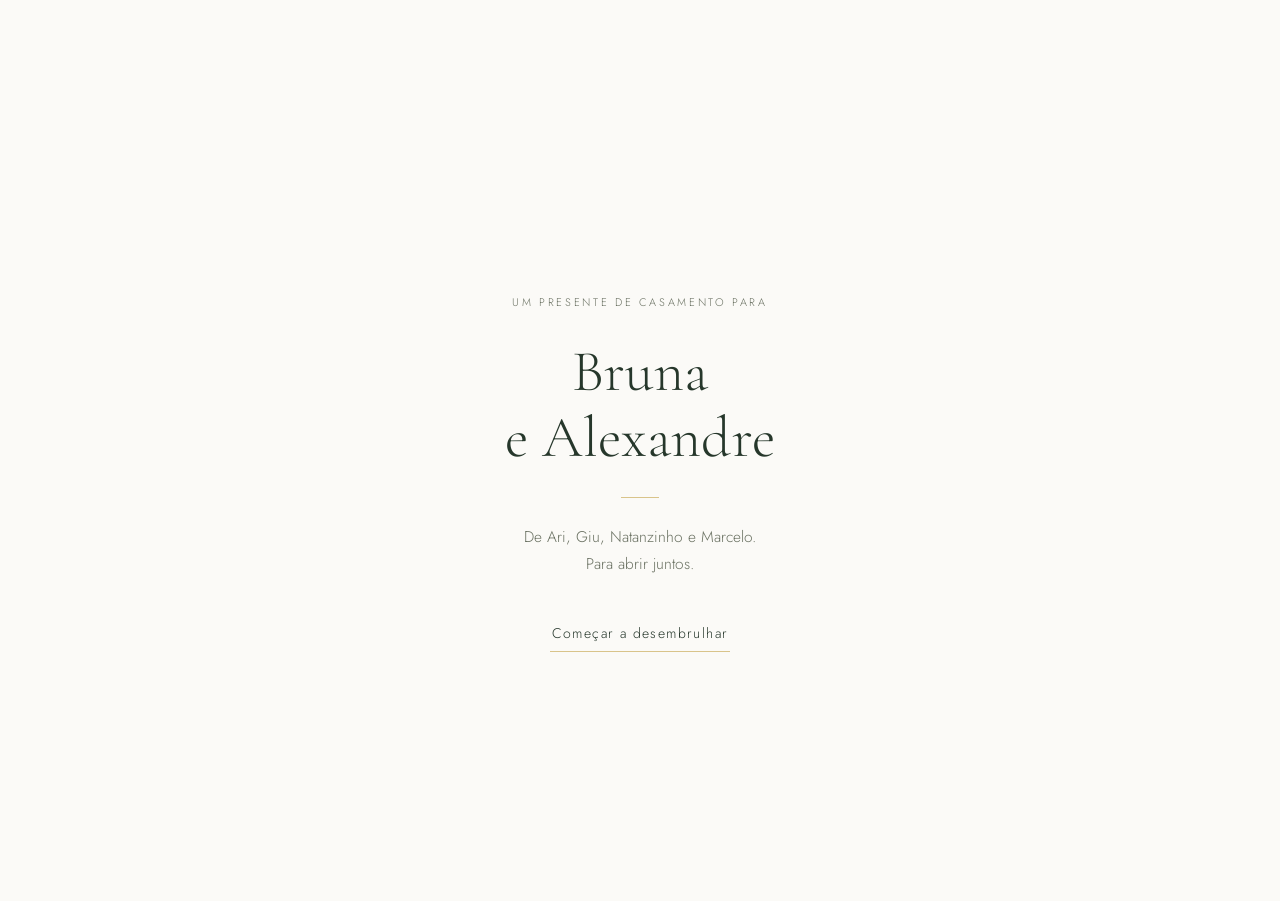
==== index.html @ 8fc874d0 "Constrói o motor do desembrulho e o presente de Bruna e Alexandre Motor estático em quatro arquivos," ====
<!DOCTYPE html>
<html lang="pt-BR">
<head>
<meta charset="utf-8">
<meta name="viewport" content="width=device-width, initial-scale=1, viewport-fit=cover">
<title>Um presente</title>
<meta name="description" content="Um presente para abrir juntos.">
<meta name="theme-color" content="#FBFAF7">
<meta name="robots" content="noindex">

<link rel="preconnect" href="https://fonts.googleapis.com">
<link rel="preconnect" href="https://fonts.gstatic.com" crossorigin>
<link rel="stylesheet"
      href="https://fonts.googleapis.com/css2?family=Cormorant+Garamond:wght@300;400&family=Jost:wght@300;400&display=swap">

<link rel="stylesheet" href="assets/theme-botanico.css">
<link rel="stylesheet" href="assets/base.css">
</head>
<body>

<div class="chrome">
  <nav class="progress" id="progress" aria-label="Etapas do presente"></nav>
</div>

<button class="back" id="back" type="button" aria-label="Voltar uma etapa">
  <svg width="18" height="18" viewBox="0 0 18 18" fill="none"
       stroke="currentColor" stroke-width="1" aria-hidden="true">
    <path d="M11 3.5 5.5 9l5.5 5.5"/>
  </svg>
</button>

<main class="stage">
  <div class="card" id="card"></div>
</main>

<canvas id="confetti" aria-hidden="true"></canvas>
<p class="sr-only" id="announcer" aria-live="polite"></p>

<script src="gifts/bruna-alexandre.js"></script>
<script src="assets/hold.js"></script>
<script src="assets/engine.js"></script>
</body>
</html>
---- assets/theme-botanico.css ----
/* Tema botânico — tirado do save the date deles: papel off-white texturizado,
   verde-sálvia, um traço de dourado no lugar das flores amarelas.

   Trocar de tema é trocar este arquivo. Nada aqui além de variáveis. */

:root {
  --paper:     #FBFAF7;  /* fundo, o material principal */
  --ink:       #26372B;  /* verde muito escuro, texto principal */
  --muted:     #6B7263;  /* texto secundário — 4.78:1 sobre o papel */
  --rule:      #E7E3D9;  /* linhas e estados inativos */
  --sage:      #8A9C7E;  /* verde: estrutura */
  --gold:      #B08D3F;  /* dourado: progresso e ação, única cor de acento */
  --gold-soft: #D9C48B;
  --gold-text: #8A6C26;  /* o mesmo dourado, escuro o bastante para texto — 4.73:1 */

  --art-ink:   var(--sage);  /* cor das ilustrações de traço */

  --font-display: 'Cormorant Garamond', Georgia, 'Times New Roman', serif;
  --font-body:    'Jost', -apple-system, BlinkMacSystemFont, 'Segoe UI', system-ui, sans-serif;

  --confetti: #B08D3F, #D9C48B, #8A9C7E, #26372B, #FFFFFF;
}
---- assets/base.css ----
/* ============================================================
   unwrapagift — layout, tipografia e movimento.
   Nenhuma cor literal aqui: tudo vem do arquivo de tema.
   ============================================================ */

*, *::before, *::after { box-sizing: border-box; }
* { margin: 0; padding: 0; }

html { -webkit-text-size-adjust: 100%; }

body {
  min-height: 100dvh;
  background: var(--paper);
  color: var(--ink);
  font-family: var(--font-body);
  font-weight: 300;
  font-size: 16px;
  line-height: 1.6;
  -webkit-font-smoothing: antialiased;
  overflow-x: hidden;
}

.sr-only {
  position: absolute; width: 1px; height: 1px;
  padding: 0; overflow: hidden; clip: rect(0 0 0 0);
  white-space: nowrap; border: 0;
}

/* ---------- palco ---------- */

.stage {
  min-height: 100dvh;
  display: flex;
  align-items: center;
  justify-content: center;
  padding: calc(92px + env(safe-area-inset-top)) 28px
           calc(48px + env(safe-area-inset-bottom));
  position: relative;
  z-index: 2;                        /* acima dos confetes */
}

.card {
  width: 100%;
  max-width: 480px;
  text-align: center;
}

/* ---------- progresso: o raminho ---------- */

.chrome {
  position: fixed;
  top: 0; left: 0; right: 0;
  z-index: 20;
  padding-top: calc(26px + env(safe-area-inset-top));
  display: flex;
  justify-content: center;
  pointer-events: none;
}

.progress {
  position: relative;
  display: flex;
  align-items: center;
  gap: 20px;
  opacity: 0;
  transition: opacity .6s ease;
  pointer-events: none;
}
.progress.is-visible { opacity: 1; pointer-events: auto; }

/* a haste, atrás das folhas */
.progress::before {
  content: "";
  position: absolute;
  left: -14px; right: -14px; top: 50%;
  height: 1px;
  background: var(--rule);
}

.leaf {
  position: relative;
  z-index: 1;
  width: 20px; height: 20px;
  display: grid;
  place-items: center;
  border: 0;
  padding: 0;
  background: var(--paper);      /* recorta a haste atrás da folha */
  cursor: default;
  -webkit-tap-highlight-color: transparent;
}
/* área de toque confortável sem engordar o desenho */
.leaf::after { content: ""; position: absolute; inset: -12px; }

.leaf svg { width: 14px; height: 14px; display: block; overflow: visible; }
.leaf .blade {
  fill: none;
  stroke: var(--rule);
  stroke-width: 1;
  transition: fill .7s ease, stroke .7s ease;
}
.leaf .vein {
  fill: none;
  stroke: var(--rule);
  stroke-width: .75;
  transition: stroke .7s ease;
}
.leaf:nth-child(odd)  svg { transform: rotate(-16deg); }
.leaf:nth-child(even) svg { transform: rotate(16deg); }

.leaf.is-current .blade,
.leaf.is-current .vein  { stroke: var(--sage); }
.leaf.is-done .blade    { fill: var(--gold-soft); stroke: var(--gold); }
.leaf.is-done .vein     { stroke: var(--gold); }
.leaf.is-done           { cursor: pointer; }
.leaf:focus-visible   { outline: 1px solid var(--gold); outline-offset: 5px; }

/* ---------- voltar ---------- */

.back {
  position: fixed;
  top: calc(20px + env(safe-area-inset-top));
  right: 18px;
  z-index: 21;
  width: 40px; height: 40px;
  display: grid; place-items: center;
  border: 0; background: none;
  color: var(--muted);
  cursor: pointer;
  opacity: 0;
  pointer-events: none;
  transition: opacity .4s ease;
  -webkit-tap-highlight-color: transparent;
}
.back.is-visible { opacity: .55; pointer-events: auto; }
.back:hover, .back:focus-visible { opacity: 1; }
.back:focus-visible { outline: 1px solid var(--gold); outline-offset: 2px; }

/* ---------- tipografia ---------- */

.eyebrow {
  font-size: 11px;
  letter-spacing: .24em;
  text-transform: uppercase;
  line-height: 1.9;
  color: var(--muted);
  margin-bottom: 26px;
}

h1 {
  font-family: var(--font-display);
  font-weight: 300;
  font-size: clamp(40px, 11vw, 58px);
  line-height: 1.14;
  letter-spacing: .005em;
}

h2 {
  font-family: var(--font-display);
  font-weight: 300;
  font-size: clamp(27px, 7.2vw, 35px);
  line-height: 1.32;                 /* Cormorant tem acentos altos: ~ e ^ pedem folga */
  max-width: 19ch;
  margin: 0 auto;
}

.desc {
  font-size: 15.5px;
  line-height: 1.72;
  color: var(--muted);
  max-width: 33ch;
  margin: 20px auto 0;
}

.hair {
  width: 38px; height: 1px;
  background: var(--gold-soft);
  margin: 26px auto;
}

/* ---------- ilustração ---------- */

/* O PNG é traço preto sobre transparente; a máscara pinta a cor do tema.
   Ver docs/prompts-imagens.md. */
.art {
  margin: 32px auto 0;
  width: 100%;
  max-width: 250px;
}
.art__mask {
  width: 100%;
  aspect-ratio: 1;
  background-color: var(--art-ink);
  -webkit-mask: var(--art-src) center / contain no-repeat;
          mask: var(--art-src) center / contain no-repeat;
}
.art img { width: 100%; height: auto; display: block; opacity: .75; }

/* ---------- os círculos de segurar ---------- */

.cta { margin-top: 38px; }

.cta__label {
  font-size: 13px;
  letter-spacing: .06em;
  margin-bottom: 22px;
}

.pads {
  display: flex;
  gap: 26px;
  justify-content: center;
}

.pad {
  position: relative;
  width: 84px; height: 84px;
  flex: none;
  border: 0; padding: 0;
  background: none;
  cursor: pointer;
  touch-action: none;               /* o gesto é nosso, não do scroll */
  user-select: none;
  -webkit-user-select: none;
  -webkit-touch-callout: none;      /* iOS não abre menu no long-press */
  -webkit-tap-highlight-color: transparent;
}
.pad svg {
  position: absolute; inset: 0;
  width: 100%; height: 100%;
  transform: rotate(-90deg);        /* preenchimento começa no topo */
}
.pad .ring { fill: none; stroke: var(--rule); stroke-width: 1; }
.pad .fill {
  fill: none;
  stroke: var(--gold);
  stroke-width: 1.5;
  stroke-linecap: round;
  stroke-dasharray: 245;
  stroke-dashoffset: 245;
}
.pad__core {
  position: absolute; inset: 0;
  display: grid; place-items: center;
  font-size: 10.5px;
  letter-spacing: .2em;
  color: var(--muted);
  transition: color .3s ease;
}
.pad.is-held .pad__core { color: var(--gold); }
.pad:focus-visible { outline: 1px solid var(--gold); outline-offset: 6px; border-radius: 50%; }

.note {
  font-size: 12px;
  line-height: 1.6;
  color: var(--muted);
  margin-top: 20px;
}

/* ---------- botão de texto ---------- */

.link {
  font-family: var(--font-body);
  font-weight: 300;
  font-size: 14px;
  letter-spacing: .1em;
  color: var(--ink);
  background: none;
  border: 0;
  border-bottom: 1px solid var(--gold-soft);
  padding: 8px 2px;
  cursor: pointer;
  transition: border-color .25s ease;
  -webkit-tap-highlight-color: transparent;
}
.link:hover, .link:focus-visible { border-color: var(--gold); }
.link:focus-visible { outline: 1px solid var(--gold); outline-offset: 6px; }

/* ---------- revelação ---------- */

.gift__kind {
  font-size: 11px;
  letter-spacing: .26em;
  text-transform: uppercase;
  color: var(--gold-text);
  margin-bottom: 10px;
}
.gift__name {
  font-family: var(--font-display);
  font-weight: 400;
  font-size: clamp(30px, 8.4vw, 42px);
  line-height: 1.14;
  letter-spacing: .01em;
}
.gift__msg {
  font-size: 15px;
  line-height: 1.75;
  color: var(--muted);
  max-width: 30ch;
  margin: 24px auto 0;
}
.signoff {
  font-size: 12.5px;
  letter-spacing: .04em;
  color: var(--muted);
  margin-top: 38px;
}
.signature {
  font-family: var(--font-display);
  font-size: 19px;
  letter-spacing: .03em;
  margin-top: 6px;
}

/* Os confetes caem ATRÁS do texto. Por cima, eles competem com a leitura
   exatamente na tela que mais precisa ser lida. */
#confetti {
  position: fixed; inset: 0;
  width: 100%; height: 100%;
  pointer-events: none;
  z-index: 1;
}

/* ---------- entradas ---------- */

.rise { opacity: 0; transform: translateY(14px); }
.is-entering .rise { animation: rise .95s cubic-bezier(.22,.61,.36,1) forwards; }
.d1 { animation-delay: .05s; }
.d2 { animation-delay: .50s; }
.d3 { animation-delay: 1.00s; }
.d4 { animation-delay: 1.60s; }

/* a revelação respira mais fundo que as outras telas */
.is-reveal .rise { animation-duration: 1.4s; }
.is-reveal .d2 { animation-delay: .85s; }
.is-reveal .d3 { animation-delay: 1.5s; }

@keyframes rise { to { opacity: 1; transform: none; } }

@media (prefers-reduced-motion: reduce) {
  .rise { opacity: 1; transform: none; }
  .is-entering .rise { animation: none; }
  .leaf path { transition: none; }
}
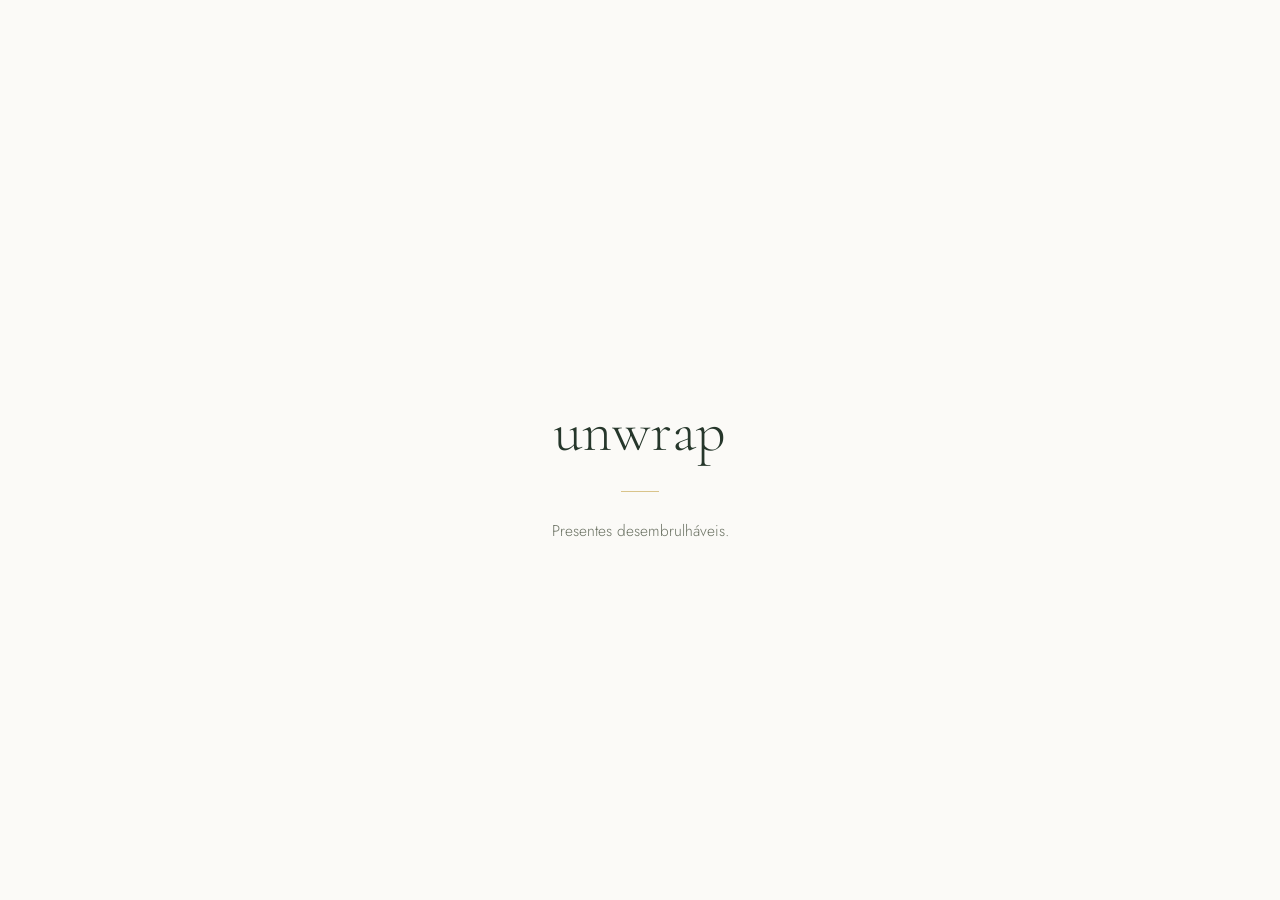
==== commit 7225ad79: "Pads na capa, digital, nomes abaixo e transição entre etapas - a capa passa a usar os dois círculos " ====
--- a/index.html
+++ b/index.html
@@ -3,41 +3,27 @@
 <head>
 <meta charset="utf-8">
 <meta name="viewport" content="width=device-width, initial-scale=1, viewport-fit=cover">
-<title>Um presente</title>
-<meta name="description" content="Um presente para abrir juntos.">
+<title>unwrap</title>
+<meta name="description" content="Presentes desembrulháveis.">
 <meta name="theme-color" content="#FBFAF7">
 <meta name="robots" content="noindex">
 
 <link rel="preconnect" href="https://fonts.googleapis.com">
 <link rel="preconnect" href="https://fonts.gstatic.com" crossorigin>
 <link rel="stylesheet"
-      href="https://fonts.googleapis.com/css2?family=Cormorant+Garamond:wght@300;400&family=Jost:wght@300;400&display=swap">
-
+      href="https://fonts.googleapis.com/css2?family=Cormorant+Garamond:wght@300&family=Jost:wght@300&display=swap">
 <link rel="stylesheet" href="assets/theme-botanico.css">
 <link rel="stylesheet" href="assets/base.css">
 </head>
 <body>
 
-<div class="chrome">
-  <nav class="progress" id="progress" aria-label="Etapas do presente"></nav>
-</div>
-
-<button class="back" id="back" type="button" aria-label="Voltar uma etapa">
-  <svg width="18" height="18" viewBox="0 0 18 18" fill="none"
-       stroke="currentColor" stroke-width="1" aria-hidden="true">
-    <path d="M11 3.5 5.5 9l5.5 5.5"/>
-  </svg>
-</button>
-
 <main class="stage">
-  <div class="card" id="card"></div>
+  <div class="card is-entering">
+    <h1 class="rise d1">unwrap</h1>
+    <div class="hair rise d2"></div>
+    <p class="desc rise d2">Presentes desembrulháveis.</p>
+  </div>
 </main>
 
-<canvas id="confetti" aria-hidden="true"></canvas>
-<p class="sr-only" id="announcer" aria-live="polite"></p>
-
-<script src="gifts/bruna-alexandre.js"></script>
-<script src="assets/hold.js"></script>
-<script src="assets/engine.js"></script>
 </body>
 </html>
--- a/assets/base.css
+++ b/assets/base.css
@@ -6,7 +6,12 @@
 *, *::before, *::after { box-sizing: border-box; }
 * { margin: 0; padding: 0; }
 
-html { -webkit-text-size-adjust: 100%; }
+html {
+  -webkit-text-size-adjust: 100%;
+  /* mata o zoom de duplo-toque do iOS sem matar o zoom de pinça,
+     que a acessibilidade exige (user-scalable=no mataria os dois) */
+  touch-action: manipulation;
+}
 
 body {
   min-height: 100dvh;
@@ -210,7 +215,23 @@
   display: flex;
   gap: 26px;
   justify-content: center;
-}
+  align-items: flex-start;
+}
+
+.pad-slot {
+  display: flex;
+  flex-direction: column;
+  align-items: center;
+  gap: 13px;
+}
+
+.pad__name {
+  font-size: 12px;
+  letter-spacing: .07em;
+  color: var(--muted);
+  transition: color .3s ease;
+}
+.pad-slot:has(.pad.is-held) .pad__name { color: var(--gold-text); }
 
 .pad {
   position: relative;
@@ -225,11 +246,24 @@
   -webkit-touch-callout: none;      /* iOS não abre menu no long-press */
   -webkit-tap-highlight-color: transparent;
 }
-.pad svg {
+.pad__ring {
   position: absolute; inset: 0;
   width: 100%; height: 100%;
   transform: rotate(-90deg);        /* preenchimento começa no topo */
 }
+
+.pad__print {
+  position: absolute;
+  top: 50%; left: 50%;
+  width: 42px; height: 47px;
+  transform: translate(-50%, -50%);
+  fill: none;
+  stroke: var(--rule);
+  stroke-width: 1.3;
+  stroke-linecap: round;
+  transition: stroke .3s ease;
+}
+.pad.is-held .pad__print { stroke: var(--gold); }
 .pad .ring { fill: none; stroke: var(--rule); stroke-width: 1; }
 .pad .fill {
   fill: none;
@@ -239,15 +273,6 @@
   stroke-dasharray: 245;
   stroke-dashoffset: 245;
 }
-.pad__core {
-  position: absolute; inset: 0;
-  display: grid; place-items: center;
-  font-size: 10.5px;
-  letter-spacing: .2em;
-  color: var(--muted);
-  transition: color .3s ease;
-}
-.pad.is-held .pad__core { color: var(--gold); }
 .pad:focus-visible { outline: 1px solid var(--gold); outline-offset: 6px; border-radius: 50%; }
 
 .note {
@@ -337,8 +362,26 @@
 
 @keyframes rise { to { opacity: 1; transform: none; } }
 
+/* Sai de cena. O atraso deixa o "Podem soltar." legível antes do fade. */
+.card.is-leaving { animation: leave .55s cubic-bezier(.4, 0, 1, 1) .45s forwards; }
+@keyframes leave { to { opacity: 0; transform: translateY(-12px); } }
+
+.card.is-leaving .note {
+  color: var(--gold-text);
+  transition: color .25s ease;
+}
+
+.leaf.is-blooming { animation: bloom .9s cubic-bezier(.34, 1.56, .64, 1); }
+@keyframes bloom {
+  0%   { transform: scale(1); }
+  40%  { transform: scale(1.4); }
+  100% { transform: scale(1); }
+}
+
 @media (prefers-reduced-motion: reduce) {
   .rise { opacity: 1; transform: none; }
   .is-entering .rise { animation: none; }
-  .leaf path { transition: none; }
-}
+  .leaf .blade, .leaf .vein { transition: none; }
+  .card.is-leaving { animation: none; opacity: 0; }
+  .leaf.is-blooming { animation: none; }
+}
